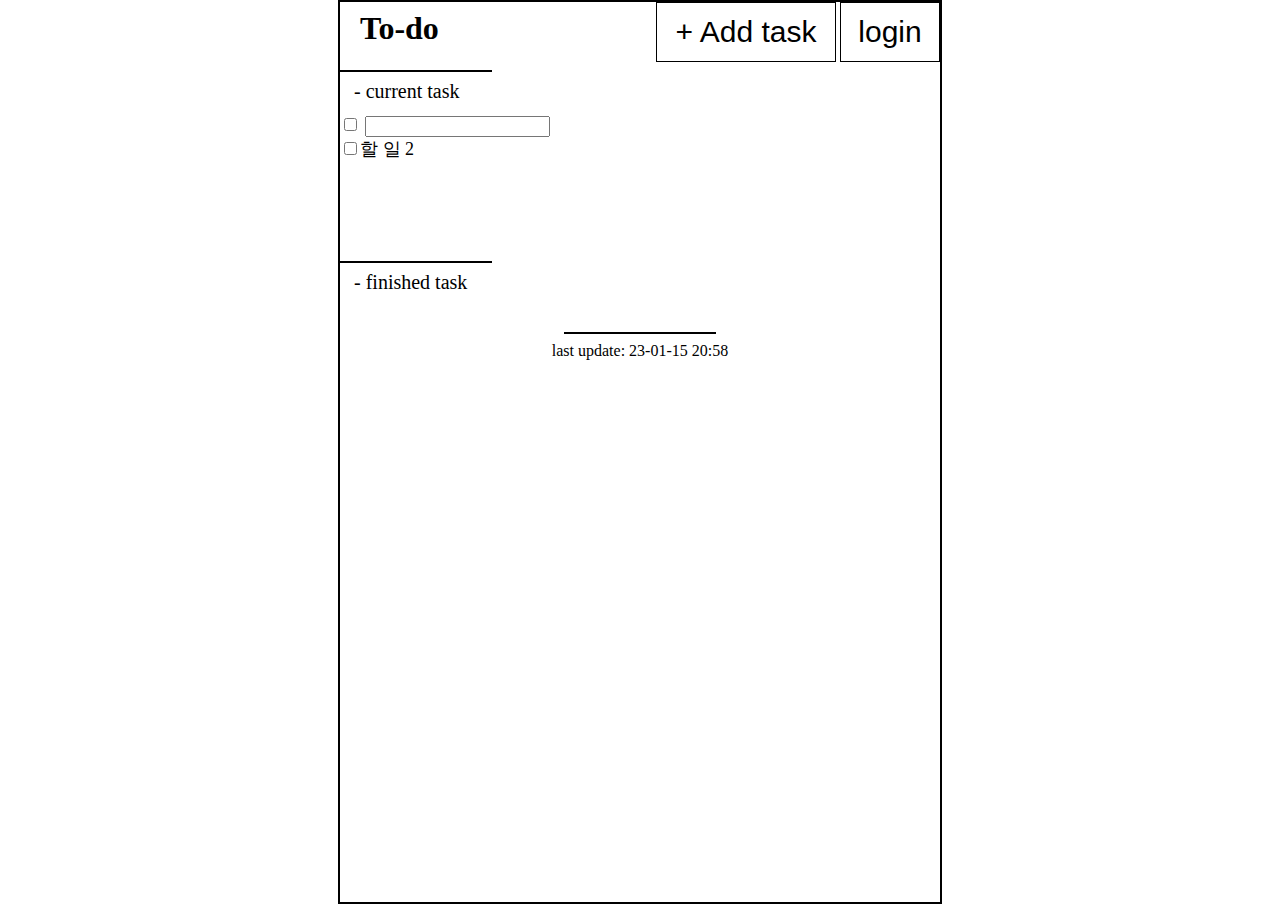
==== index.html @ 2e526855 "이름 추가" ====
<!DOCTYPE html>
<html lang="en">
<head>
    <meta charset="UTF-8">
    <meta http-equiv="X-UA-Compatible" content="IE=edge">
    <meta name="viewport" content="width=device-width, initial-scale=1.0">
    <title>To-do list</title>
    <link rel="stylesheet" href="style.css">
</head>
<body>
    <div class="screen">
        <div class="top" >
        <div style="float:left">
            <h1 class="title">To-do</h1>
        </div>
        <div style="float:right">
            <input type="button" id="add-button" class="add-button" value="+ Add task"/>
            <input type="button" class="login-button" value="login">
        </div>
        <div style="clear:both"></div>
    
        <hr width="150px" color="black" align="left" noshade/>
        <div class="info">
            - current task
        </div>

        <div class="doing">
            <form class="task-list">
                <div class="task">
                    <input type="checkbox" name="task">
                    <input type="text">
                </div>
                <div>
                    <input type="checkbox" name="task">할 일 2
                </div>
                
            </form>
                
            </div>
        </div>
        <hr width="150px" class="line" color="black" align="left" noshade/>
        <div class="info">
            - finished task
        </div>

        <div class="bottom" style="text-align:center">
            
            <br>
            <hr width="150px" color="black" noshade/>
            <div>last update: 23-01-15 20:58</div>
        </div>
        </div>
    </div>
</body>
</html>
---- style.css ----
html, body{
    margin: 0px 0px 0px 0px;
    
    height: 100%;
}
.screen{
    width: 50%;
    max-width: 600px;
    height: 100%;
    margin: 0px auto;
    border: 2px solid black;
}

.title{
    margin: 8px 0px 8px 20px;
    
}

.add-button{
    width: 180px;
    height: 60px;
    font-size: 30px;
    border: 1px solid black;
    background-color: white;
}

.login-button{
    width: 100px;
    height: 60px;
    font-size: 30px;
    border: 1px solid black;
    background-color: white;
}

.task-list{
    font-size: 18px;
}

.info{
    font-size: 20px;
    font-style: bold;
    margin: 8px 0px 12px 14px;
}

.line{
    margin: 100px 0px 0px 0px;
}

.top{
    margin: 0px 0px 10px 0px;
}
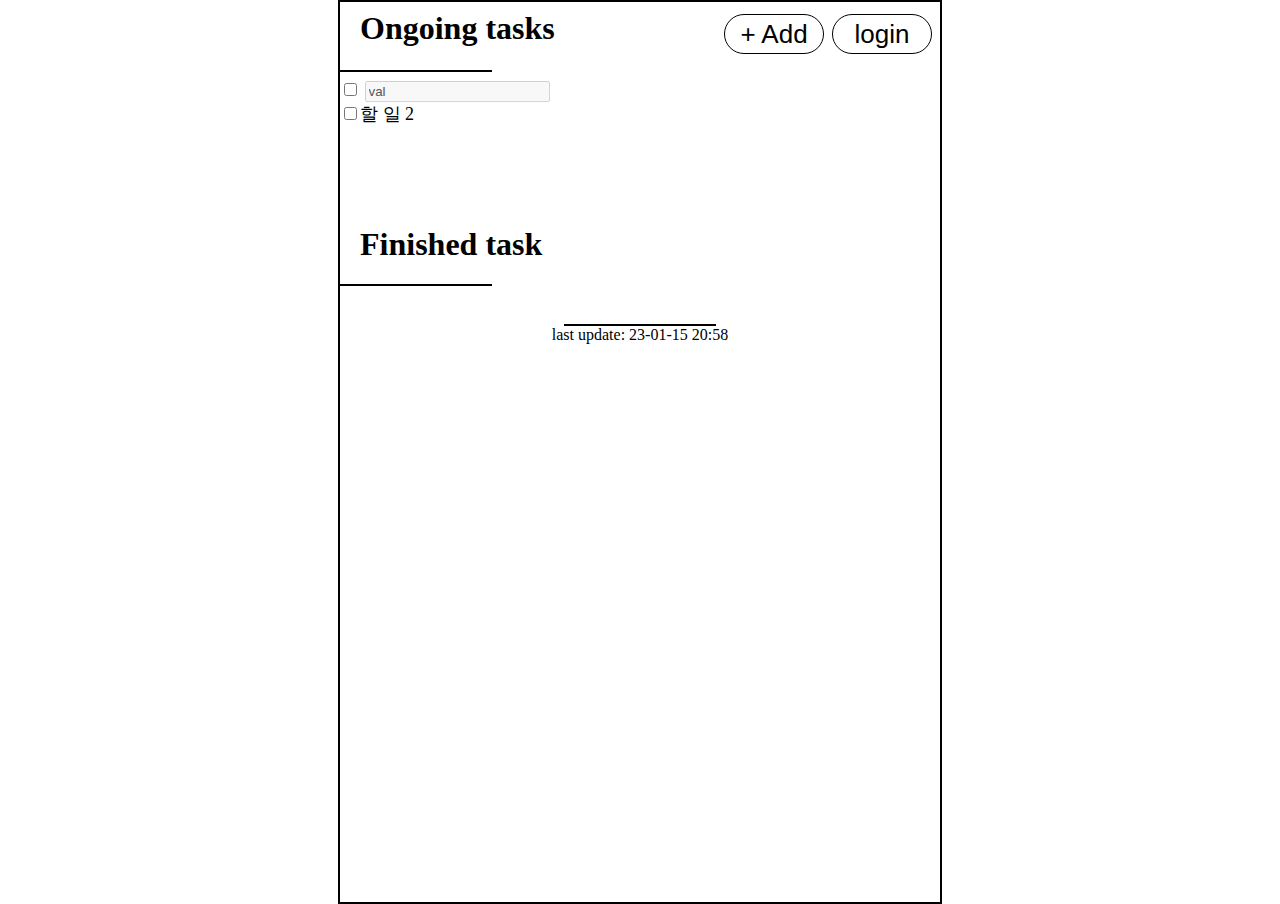
==== commit 94d046c8: "버튼 및 margin 수정, 버튼 클릭 이벤트 수정중" ====
--- a/index.html
+++ b/index.html
@@ -8,48 +8,51 @@
     <link rel="stylesheet" href="style.css">
 </head>
 <body>
+    <script src="main.js"></script>
     <div class="screen">
-        <div class="top" >
-        <div style="float:left">
-            <h1 class="title">To-do</h1>
-        </div>
-        <div style="float:right">
-            <input type="button" id="add-button" class="add-button" value="+ Add task"/>
-            <input type="button" class="login-button" value="login">
-        </div>
-        <div style="clear:both"></div>
-    
-        <hr width="150px" color="black" align="left" noshade/>
-        <div class="info">
-            - current task
-        </div>
+        <div class="top">
+            <div style="float:left">
+                <!-- 제목 -->
+                <h1 class="title">Ongoing tasks</h1>
+            </div>
+            <!-- 버튼 -->
+            <div style="float:right">
+                <input type="button" onclick="alertWindow()" id="add-button" class="add-button" value="+ Add" />
+                <input type="button" class="login-button" value="login">
+            </div>
+            <div style="clear:both"></div>
 
-        <div class="doing">
-            <form class="task-list">
-                <div class="task">
-                    <input type="checkbox" name="task">
-                    <input type="text">
-                </div>
-                <div>
-                    <input type="checkbox" name="task">할 일 2
-                </div>
-                
-            </form>
-                
+            <hr width="150px" color="black" align="left" noshade />
+            
+            <!-- 할 일 목록 -->
+            <div class="doing">
+                <form class="task-list">
+                    <div class="task">
+                        <input type="checkbox" name="task">
+                        <input type="text" value="val" disabled>
+                    </div>
+                    <div>
+                        <input type="checkbox" name="task">할 일 2
+                    </div>
+
+                </form>
+
             </div>
         </div>
-        <hr width="150px" class="line" color="black" align="left" noshade/>
-        <div class="info">
-            - finished task
+        <!-- 끝낸 일 목록 -->
+        <div style="margin: 100px 0px 8px 20px;">
+            <h1>Finished task</h1>
         </div>
-
+        <hr width="150px" class="line" color="black" align="left" noshade />
+        
+        <!-- 하단부 -->
         <div class="bottom" style="text-align:center">
-            
             <br>
-            <hr width="150px" color="black" noshade/>
+            <hr width="150px" color="black" style="margin: 20px auto 0px auto" noshade />
             <div>last update: 23-01-15 20:58</div>
         </div>
-        </div>
+    </div>
     </div>
 </body>
-</html>
+
+</html>--- a/style.css
+++ b/style.css
@@ -1,11 +1,11 @@
 html, body{
     margin: 0px 0px 0px 0px;
-    
     height: 100%;
 }
 .screen{
     width: 50%;
     max-width: 600px;
+    min-width: 400px;
     height: 100%;
     margin: 0px auto;
     border: 2px solid black;
@@ -13,23 +13,26 @@
 
 .title{
     margin: 8px 0px 8px 20px;
-    
 }
 
 .add-button{
-    width: 180px;
-    height: 60px;
-    font-size: 30px;
+    width: 100px;
+    height: 40px;
+    font-size: 26px;
     border: 1px solid black;
     background-color: white;
+    margin: 12px auto 8px auto;
+    border-radius: 20px;
 }
 
 .login-button{
     width: 100px;
-    height: 60px;
-    font-size: 30px;
+    height: 40px;
+    font-size: 26px;
     border: 1px solid black;
     background-color: white;
+    margin: 12px 8px 8px 4px;
+    border-radius: 20px;
 }
 
 .task-list{
@@ -43,7 +46,7 @@
 }
 
 .line{
-    margin: 100px 0px 0px 0px;
+    margin: 0px 0px 0px 0px;
 }
 
 .top{
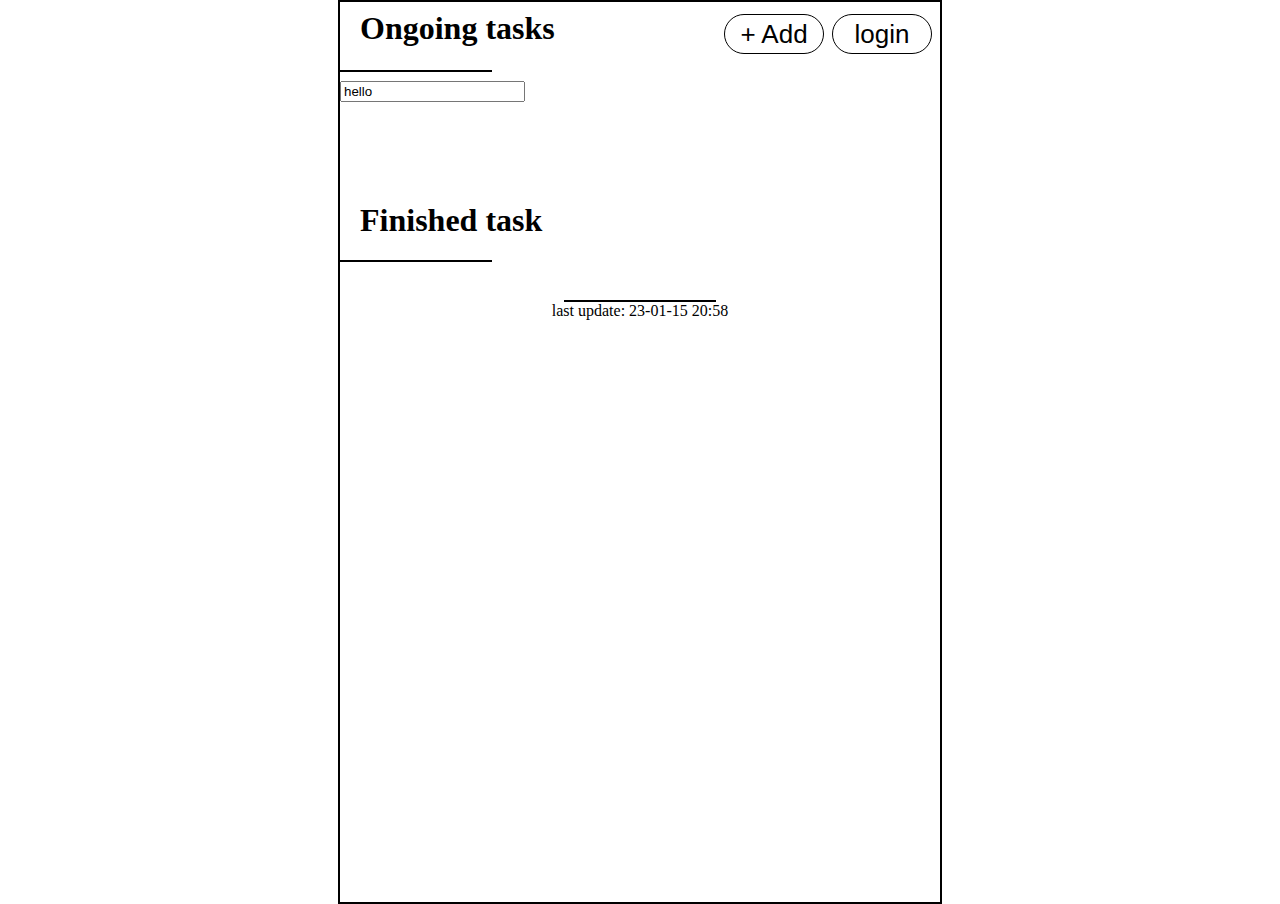
==== commit 0359cab5: "added - 할 일 추가, 수정 기능, bug - 수정 후 추가시 수정 내역 초기화됨 / todo - 끝내기, 삭제 기능 추가" ====
--- a/index.html
+++ b/index.html
@@ -8,7 +8,6 @@
     <link rel="stylesheet" href="style.css">
 </head>
 <body>
-    <script src="main.js"></script>
     <div class="screen">
         <div class="top">
             <div style="float:left">
@@ -17,8 +16,8 @@
             </div>
             <!-- 버튼 -->
             <div style="float:right">
-                <input type="button" onclick="alertWindow()" id="add-button" class="add-button" value="+ Add" />
-                <input type="button" class="login-button" value="login">
+                <input type="button" id="add-button" class="add-button" value="+ Add" />
+                <input type="button" id='login-button' class="login-button" value="login">
             </div>
             <div style="clear:both"></div>
 
@@ -27,21 +26,16 @@
             <!-- 할 일 목록 -->
             <div class="doing">
                 <form class="task-list">
-                    <div class="task">
-                        <input type="checkbox" name="task">
-                        <input type="text" value="val" disabled>
-                    </div>
-                    <div>
-                        <input type="checkbox" name="task">할 일 2
-                    </div>
-
+                    <input type="text" onclick="test()" value="hello">
                 </form>
 
             </div>
-        </div>
-        <!-- 끝낸 일 목록 -->
-        <div style="margin: 100px 0px 8px 20px;">
-            <h1>Finished task</h1>
+
+            <div style="margin: 100px 0px 8px 20px;">
+                <h1>Finished task</h1>
+            </div>
+            <!-- 끝낸 일 목록 -->
+
         </div>
         <hr width="150px" class="line" color="black" align="left" noshade />
         
@@ -51,8 +45,9 @@
             <hr width="150px" color="black" style="margin: 20px auto 0px auto" noshade />
             <div>last update: 23-01-15 20:58</div>
         </div>
+        </div>
     </div>
-    </div>
+    <script src="main.js"></script>
 </body>
 
 </html>